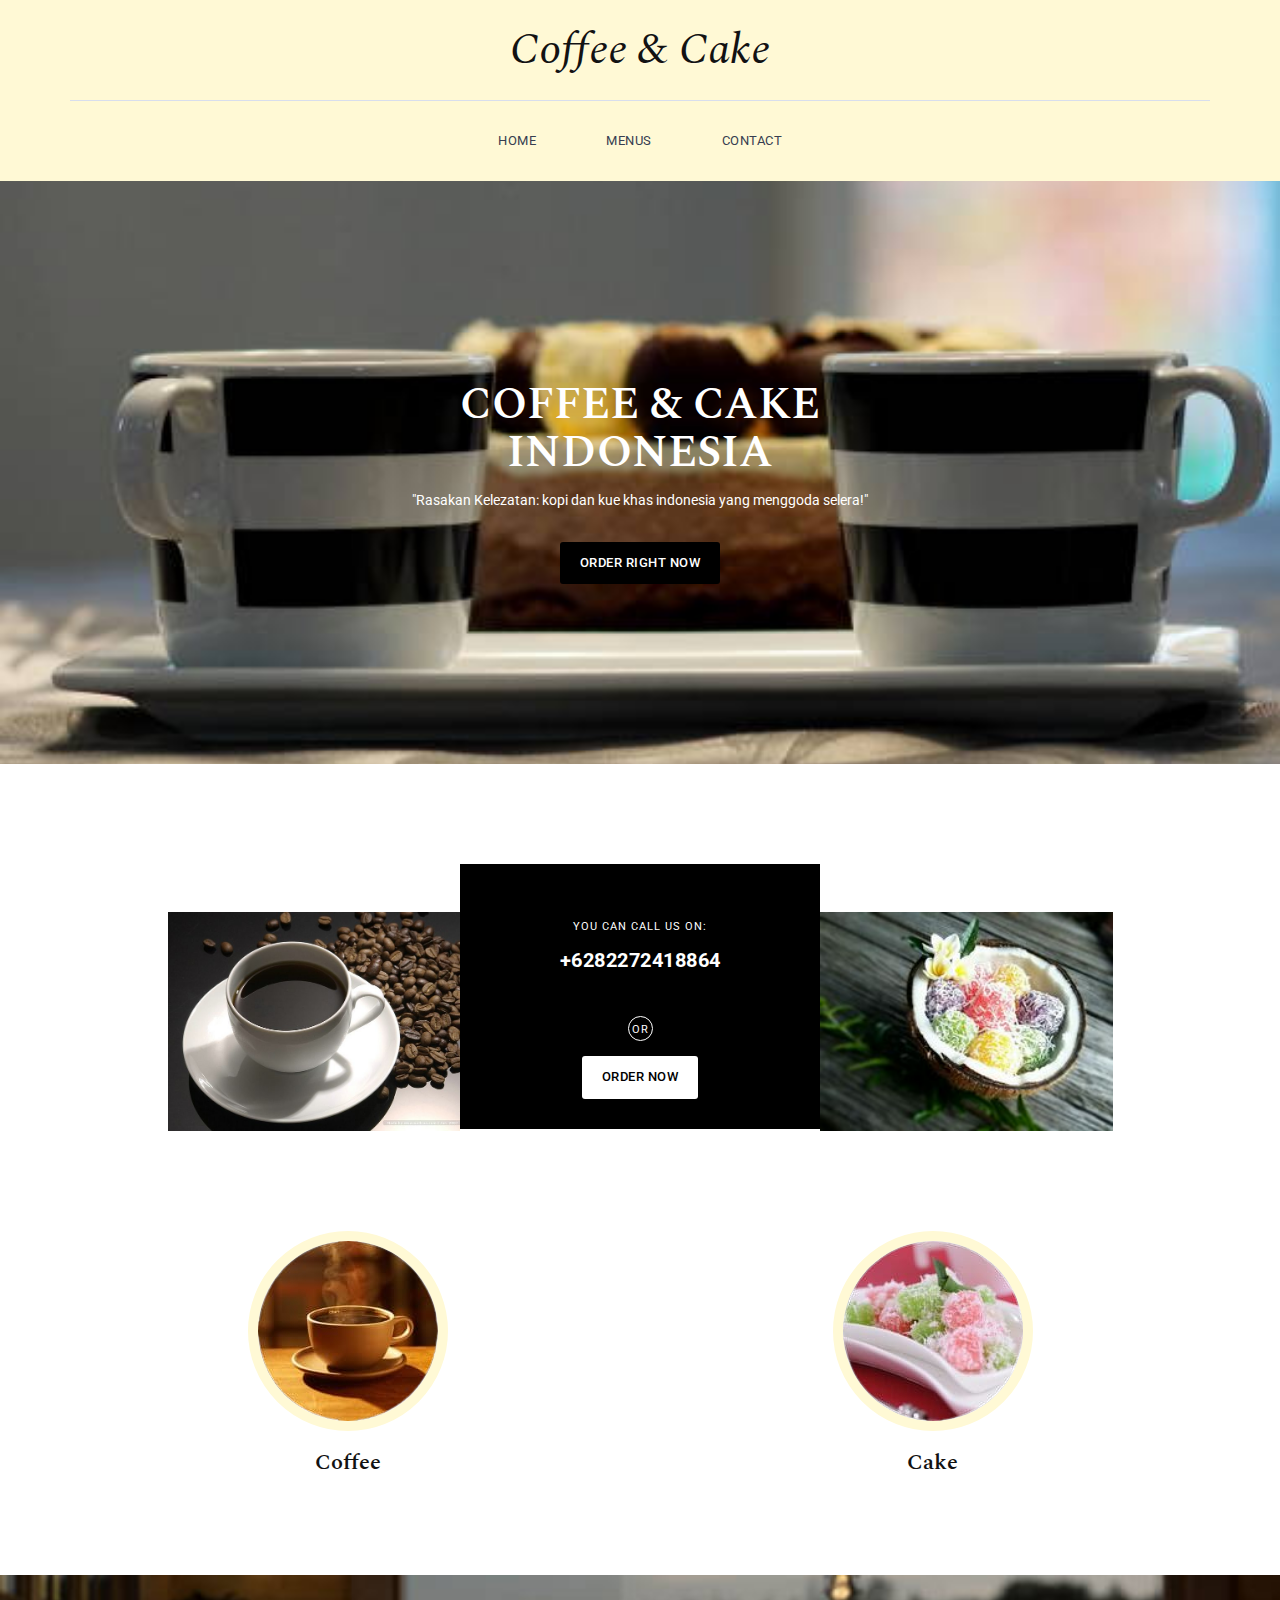
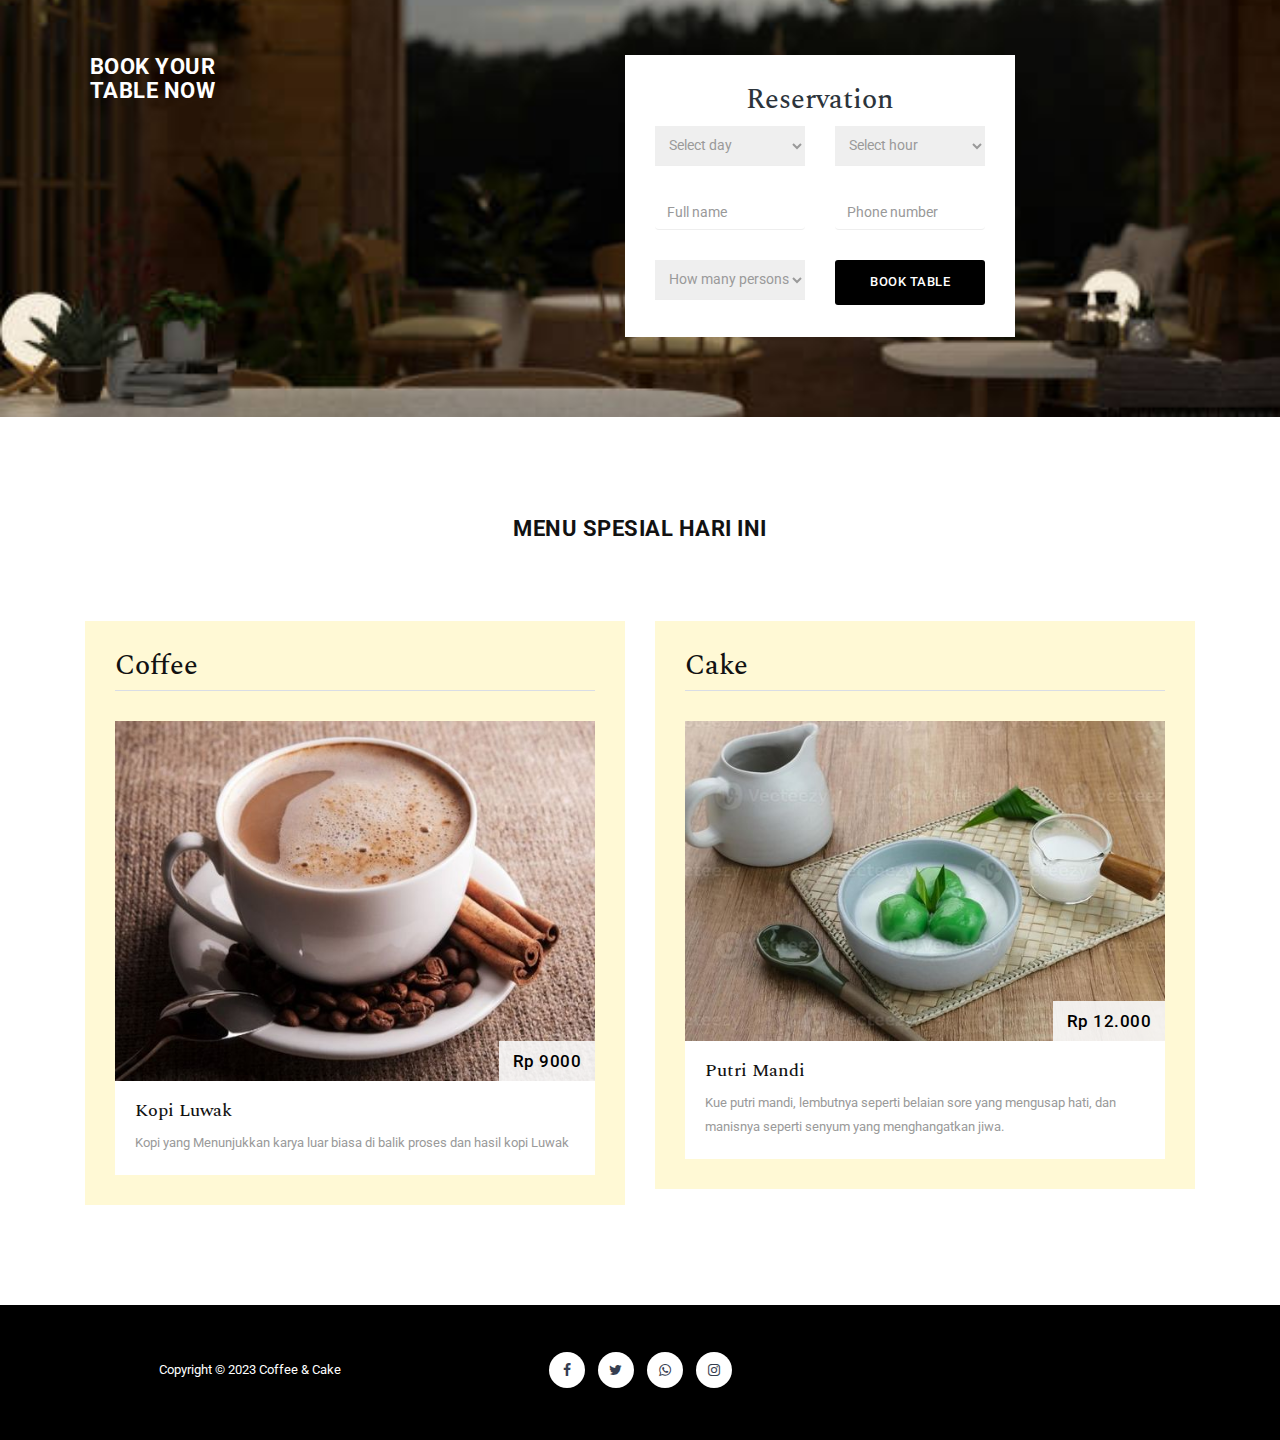
==== index.html @ e6c9c215 "Add files via upload" ====
<!DOCTYPE html>
<html>
  <head>
    <meta charset="utf-8" />
    <meta http-equiv="X-UA-Compatible" content="IE=edge,chrome=1" />

    <title>Coffe & Cake</title>
    <meta name="description" content="" />
    <meta name="viewport" content="width=device-width, initial-scale=1" />
    <link rel="apple-touch-icon" href="apple-touch-icon.png" />

    <link rel="stylesheet" href="css/bootstrap.min.css" />
    <link rel="stylesheet" href="css/bootstrap-theme.min.css" />
    <link rel="stylesheet" href="css/fontAwesome.css" />
    <link rel="stylesheet" href="css/hero-slider.css" />
    <link rel="stylesheet" href="css/owl-carousel.css" />
    <link rel="stylesheet" href="css/templatemo-style.css" />

    <link
      href="https://fonts.googleapis.com/css?family=Spectral:200,200i,300,300i,400,400i,500,500i,600,600i,700,700i,800,800i"
      rel="stylesheet"
    />
    <link
      href="https://fonts.googleapis.com/css?family=Roboto:100,300,400,500,700,900"
      rel="stylesheet"
    />

    <script src="js/vendor/modernizr-2.8.3-respond-1.4.2.min.js"></script>
  </head>

  <body>
    <div class="header">
      <div class="container">
        <a href="#" class="navbar-brand scroll-top">Coffee & Cake</a>
        <nav class="navbar navbar-inverse" role="navigation">
          <div class="navbar-header">
            <button
              type="button"
              id="nav-toggle"
              class="navbar-toggle"
              data-toggle="collapse"
              data-target="#main-nav"
            >
              <span class="sr-only">Toggle navigation</span>
              <span class="icon-bar"></span>
              <span class="icon-bar"></span>
              <span class="icon-bar"></span>
            </button>
          </div>
          <!--/.navbar-header-->
          <div id="main-nav" class="collapse navbar-collapse">
            <ul class="nav navbar-nav">
              <li><a href="index.html">Home</a></li>
              <li><a href="menu.html">Menus</a></li>
              <li><a href="contact.html">Contact</a></li>
            </ul>
          </div>
          <!--/.navbar-collapse-->
        </nav>
        <!--/.navbar-->
      </div>
      <!--/.container-->
    </div>
    <!--/.header-->

    <section class="banner">
      <div class="container">
        <div class="row">
          <div class="col-md-6 col-md-offset-3">
          
            <h2>Coffee & Cake Indonesia</h2>
            <p>
              "Rasakan Kelezatan: kopi dan kue khas indonesia yang menggoda
              selera!"
            </p>
            <div class="primary-button">
              <a href="#" class="scroll-link" data-id="book-table"
                >Order Right Now</a
              >
            </div>
          </div>
        </div>
      </div>
    </section>

    <section class="cook-delecious">
      <div class="container">
        <div class="row">
          <div class="col-md-3 col-md-offset-1">
            <div class="first-image">
              <img src="img/cook_01.jpg" alt="" />
            </div>
          </div>
          <div class="col-md-4">
            <div class="cook-content">
              <div class="contact-content">
                <span>You can call us on:</span>
                <h6>+6282272418864</h6>
              </div>
              <span>or</span>
              <div class="primary-white-button">
                <a href="#" class="scroll-link" data-id="book-table"
                  >Order Now</a
                >
              </div>
            </div>
          </div>
          <div class="col-md-3">
            <div class="second-image">
              <img src="img/cook_02.jpg" alt="" />
            </div>
          </div>
        </div>
      </div>
    </section>

    <section class="services">
      <div class="container">
        <div class="row">
          <div class="col-sm-6 col-xs-12">
            <div class="service-item">
              <a href="menu.html">
                <img src="img/cook_lunch.png" alt="Lunch" />
                <h4>Coffee</h4>
              </a>
            </div>
          </div>

          <div class="col-sm-6 col-xs-12">
            <div class="service-item">
              <a href="menu.html">
                <img src="img/cook_dinner.png" alt="Dinner" />
                <h4>Cake</h4>
              </a>
            </div>
          </div>
        </div>
      </div>
    </section>

    <section id="book-table">
      <div class="container">
        <div class="row">
          <div class="col-md-2 col-md-12">
            <div class="heading">
              <h2>Book Your Table Now</h2>
            </div>
          </div>
          <div class="col-md-2 col-md-offset-2 col-sm-12">
            <div class="left-image">
              <img src="img/book_left_image.jpg" alt="" />
            </div>
          </div>
          <div class="col-md-4 col-sm-12">
            <div class="right-info">
              <h4>Reservation</h4>
              <form id="form-submit" action="" method="get">
                <div class="row">
                  <div class="col-md-6">
                    <fieldset>
                      <select required name="day" onchange="this.form.()">
                        <option value="">Select day</option>
                        <option value="Monday">Monday</option>
                        <option value="Tuesday">Tuesday</option>
                        <option value="Wednesday">Wednesday</option>
                        <option value="Thursday">Thursday</option>
                        <option value="Friday">Friday</option>
                        <option value="Saturday">Saturday</option>
                        <option value="Sunday">Sunday</option>
                      </select>
                    </fieldset>
                  </div>
                  <div class="col-md-6">
                    <fieldset>
                      <select required name="hour" onchange="this.form.()">
                        <option value="">Select hour</option>
                        <option value="10-00">10:00</option>
                        <option value="12-00">12:00</option>
                        <option value="14-00">14:00</option>
                        <option value="16-00">16:00</option>
                        <option value="18-00">18:00</option>
                        <option value="20-00">20:00</option>
                        <option value="22-00">22:00</option>
                      </select>
                    </fieldset>
                  </div>
                  <div class="col-md-6">
                    <fieldset>
                      <input
                        name="name"
                        type="name"
                        class="form-control"
                        id="name"
                        placeholder="Full name"
                        required
                      />
                    </fieldset>
                  </div>
                  <div class="col-md-6">
                    <fieldset>
                      <input
                        name="phone"
                        type="phone"
                        class="form-control"
                        id="phone"
                        placeholder="Phone number"
                        required
                      />
                    </fieldset>
                  </div>
                  <div class="col-md-6">
                    <fieldset>
                      <select
                        required
                        class="person"
                        name="persons"
                        onchange="this.form.()"
                      >
                        <option value="">How many persons?</option>
                        <option value="1-Person">1 Persons</option>
                        <option value="2-Persons">2 Persons</option>
                        <option value="3-Persons">3 Persons</option>
                        <option value="4-Persons">4 Persons</option>
                        <option value="5-Persons">5 Persons</option>
                        <option value="6-Persons">6 Persons</option>
                        <option value="1-Person">7 Persons</option>
                        <option value="2-Persons">8 Persons</option>
                      </select>
                    </fieldset>
                  </div>
                  <div class="col-md-6">
                    <fieldset>
                      <button type="submit" id="form-submit" class="btn">
                        Book Table
                      </button>
                    </fieldset>
                  </div>
                </div>
              </form>
            </div>
          </div>
        </div>
      </div>
    </section>

    <section class="featured-food">
      <div class="container">
        <div class="row">
          <div class="heading">
            <h2>Menu Spesial Hari Ini</h2>
          </div>
        </div>
          <div class="col-md-6">
            <div class="food-item">
              <h2>Coffee</h2>
              <img src="img/kopi_luwak.jpg" alt="" />
              <div class="price">Rp 9000</div>
              <div class="text-content">
                <h4>Kopi Luwak</h4>
                <p>
                  Kopi yang Menunjukkan karya luar biasa di balik proses dan hasil kopi Luwak
                </p>
              </div>
            </div>
          </div>
          <div class="col-md-6">
            <div class="food-item">
              <h2>Cake</h2>
              <img src="img/putri_mandi.jpg" alt="" />
              <div class="price">Rp 12.000</div>
              <div class="text-content">
                <h4>Putri Mandi</h4>
                <p>
                  Kue putri mandi, lembutnya seperti belaian sore yang mengusap hati, dan manisnya seperti senyum yang menghangatkan jiwa.
                </p>
              </div>
            </div>
          </div>
        </div>
      </div>
    </section>

    <footer style="background-color: black;">
      <div class="container">
        <div class="row">
          <div class="col-md-4">
            <p>Copyright &copy; 2023 Coffee & Cake</p>
          </div>
          <div class="col-md-4">
            <ul class="social-icons">
              <li>
                <a href="#"><i class="fa fa-facebook"></i></a>
              </li>
              <li>
                <a href="#"><i class="fa fa-twitter"></i></a>
              </li>
              <li>
                <a href="#"><i class="fa fa-whatsapp"></i></a>
              </li>
              <li>
                <a href="#"><i class="fa fa-instagram"></i></a>
              </li>
            </ul>
          </div>
        </div>
      </div>
    </footer>
    

    <script src="//ajax.googleapis.com/ajax/libs/jquery/1.11.2/jquery.min.js"></script>
    <script>
      window.jQuery ||
        document.write(
          '<script src="js/vendor/jquery-1.11.2.min.js"><\/script>'
        );
    </script>

    <script src="js/vendor/bootstrap.min.js"></script>

    <script src="js/plugins.js"></script>
    <script src="js/main.js"></script>

    <script
      src="http://ajax.googleapis.com/ajax/libs/jquery/1.10.2/jquery.min.js"
      type="text/javascript"
    ></script>
    <script type="text/javascript">
      $(document).ready(function () {
        // navigation click actions
        $(".scroll-link").on("click", function (event) {
          event.preventDefault();
          var sectionID = $(this).attr("data-id");
          scrollToID("#" + sectionID, 750);
        });
        // scroll to top action
        $(".scroll-top").on("click", function (event) {
          event.preventDefault();
          $("html, body").animate({ scrollTop: 0 }, "slow");
        });
        // mobile nav toggle
        $("#nav-toggle").on("click", function (event) {
          event.preventDefault();
          $("#main-nav").toggleClass("open");
        });
      });
      // scroll function
      function scrollToID(id, speed) {
        var offSet = 0;
        var targetOffset = $(id).offset().top - offSet;
        var mainNav = $("#main-nav");
        $("html,body").animate({ scrollTop: targetOffset }, speed);
        if (mainNav.hasClass("open")) {
          mainNav.css("height", "1px").removeClass("in").addClass("collapse");
          mainNav.removeClass("open");
        }
      }
      if (typeof console === "undefined") {
        console = {
          log: function () {},
        };
      }
    </script>
  </body>
</html>
---- css/hero-slider.css ----
/* -------------------------------- 

Primary style

-------------------------------- */
*,
*::after,
*::before {
  -webkit-box-sizing: border-box;
  -moz-box-sizing: border-box;
  box-sizing: border-box;
}

html {
  font-size: 62.5%;
}

body {
  font-family: "Open Sans", sans-serif;
  color: #2c343b;
  background-color: #f2f2f2;
}

a {
  color: #d44457;
  text-decoration: none;
}

img {
  max-width: 100%;
}

/* -------------------------------- 

Main Components 

-------------------------------- */
.cd-header {
  position: absolute;
  z-index: 2;
  top: 0;
  left: 0;
  width: 100%;
  height: 50px;
  background-color: #212c26;
  -webkit-font-smoothing: antialiased;
  -moz-osx-font-smoothing: grayscale;
}
@media only screen and (min-width: 768px) {
  .cd-header {
    height: 70px;
    background-color: transparent;
  }
}

#cd-logo {
  float: left;
  margin: 13px 0 0 5%;
}
#cd-logo img {
  display: block;
}
@media only screen and (min-width: 768px) {
  #cd-logo {
    margin: 23px 0 0 5%;
  }
}

.cd-primary-nav {
  /* mobile first - navigation hidden by default, triggered by tap/click on navigation icon */
  float: right;
  margin-right: 5%;
  width: 44px;
  height: 100%;
}
.cd-primary-nav ul {
  position: absolute;
  top: 0;
  left: 0;
  width: 100%;
  -webkit-transform: translateY(-100%);
  -moz-transform: translateY(-100%);
  -ms-transform: translateY(-100%);
  -o-transform: translateY(-100%);
  transform: translateY(-100%);
}
.cd-primary-nav ul.is-visible {
  box-shadow: 0 3px 8px rgba(0, 0, 0, 0.2);
  -webkit-transform: translateY(50px);
  -moz-transform: translateY(50px);
  -ms-transform: translateY(50px);
  -o-transform: translateY(50px);
  transform: translateY(50px);
}
.cd-primary-nav a {
  display: block;
  height: 50px;
  line-height: 50px;
  padding-left: 5%;
  background: #21272c;
  border-top: 1px solid #333c44;
  color: #ffffff;
}
@media only screen and (min-width: 768px) {
  .cd-primary-nav {
    /* reset navigation values */
    width: auto;
    height: auto;
    background: none;
  }
  .cd-primary-nav ul {
    position: static;
    width: auto;
    -webkit-transform: translateY(0);
    -moz-transform: translateY(0);
    -ms-transform: translateY(0);
    -o-transform: translateY(0);
    transform: translateY(0);
    line-height: 70px;
  }
  .cd-primary-nav ul.is-visible {
    -webkit-transform: translateY(0);
    -moz-transform: translateY(0);
    -ms-transform: translateY(0);
    -o-transform: translateY(0);
    transform: translateY(0);
  }
  .cd-primary-nav li {
    display: inline-block;
    margin-left: 1em;
  }
  .cd-primary-nav a {
    display: inline-block;
    height: auto;
    font-weight: 600;
    line-height: normal;
    background: transparent;
    padding: 0.6em 1em;
    border-top: none;
  }
}

/* -------------------------------- 

Slider

-------------------------------- */
.cd-hero {
  position: relative;
  -webkit-font-smoothing: antialiased;
  -moz-osx-font-smoothing: grayscale;
}

.cd-hero-slider {
  position: relative;
  height: 360px;
  overflow: hidden;
}
.cd-hero-slider li {
  position: absolute;
  top: 0;
  left: 0;
  width: 100%;
  height: 100%;
  -webkit-transform: translateX(100%);
  -moz-transform: translateX(100%);
  -ms-transform: translateX(100%);
  -o-transform: translateX(100%);
  transform: translateX(100%);
}
.cd-hero-slider li.selected {
  /* this is the visible slide */
  position: relative;
  -webkit-transform: translateX(0);
  -moz-transform: translateX(0);
  -ms-transform: translateX(0);
  -o-transform: translateX(0);
  transform: translateX(0);
}
.cd-hero-slider li.move-left {
  /* slide hidden on the left */
  -webkit-transform: translateX(-100%);
  -moz-transform: translateX(-100%);
  -ms-transform: translateX(-100%);
  -o-transform: translateX(-100%);
  transform: translateX(-100%);
}
.cd-hero-slider li.is-moving,
.cd-hero-slider li.selected {
  /* the is-moving class is assigned to the slide which is moving outside the viewport */
  -webkit-transition: -webkit-transform 0.5s;
  -moz-transition: -moz-transform 0.5s;
  transition: transform 0.5s;
}
@media only screen and (min-width: 768px) {
  .cd-hero-slider {
    height: 500px;
  }
}
@media only screen and (min-width: 1170px) {
  .cd-hero-slider {
    height: 680px;
  }
}

/* -------------------------------- 

Single slide style

-------------------------------- */
.cd-hero-slider li {
  background-position: center center;
  background-size: cover;
  background-repeat: no-repeat;
}
.cd-hero-slider li:first-of-type {
  background-image: url(../img/slide_01.jpg);
}
.cd-hero-slider li:nth-of-type(2) {
  background-image: url(../img/slide_02.jpg);
}
.cd-hero-slider li:nth-of-type(3) {
  background-image: url(../img/slide_03.jpg);
}
.cd-hero-slider .cd-full-width,
.cd-hero-slider .cd-half-width {
  position: absolute;
  width: 100%;
  height: 100%;
  z-index: 1;
  left: 0;
  top: 0;
  /* this padding is used to align the text */
  padding-top: 150px;
  text-align: center;
  /* Force Hardware Acceleration in WebKit */
  -webkit-backface-visibility: hidden;
  backface-visibility: hidden;
  -webkit-transform: translateZ(0);
  -moz-transform: translateZ(0);
  -ms-transform: translateZ(0);
  -o-transform: translateZ(0);
  transform: translateZ(0);
}
.cd-hero-slider .cd-img-container {
  /* hide image on mobile device */
  display: none;
}
.cd-hero-slider .cd-img-container img {
  position: absolute;
  left: 50%;
  top: 50%;
  bottom: auto;
  right: auto;
  -webkit-transform: translateX(-50%) translateY(-50%);
  -moz-transform: translateX(-50%) translateY(-50%);
  -ms-transform: translateX(-50%) translateY(-50%);
  -o-transform: translateX(-50%) translateY(-50%);
  transform: translateX(-50%) translateY(-50%);
}
.cd-hero-slider .cd-bg-video-wrapper {
  /* hide video on mobile device */
  display: none;
  position: absolute;
  top: 0;
  left: 0;
  width: 100%;
  height: 100%;
  overflow: hidden;
}
.cd-hero-slider .cd-bg-video-wrapper video {
  /* you won't see this element in the html, but it will be injected using js */
  display: block;
  min-height: 100%;
  min-width: 100%;
  max-width: none;
  height: auto;
  width: auto;
  position: absolute;
  left: 50%;
  top: 50%;
  bottom: auto;
  right: auto;
  -webkit-transform: translateX(-50%) translateY(-50%);
  -moz-transform: translateX(-50%) translateY(-50%);
  -ms-transform: translateX(-50%) translateY(-50%);
  -o-transform: translateX(-50%) translateY(-50%);
  transform: translateX(-50%) translateY(-50%);
}
.cd-hero-slider h2,
.cd-hero-slider p {
  text-shadow: 0 1px 3px rgba(0, 0, 0, 0.1);
  line-height: 1.2;
  margin: 0 auto 14px;
  color: #ffffff;
  width: 90%;
  max-width: 400px;
}
.cd-hero-slider h2 {
  font-size: 2.4rem;
}
.cd-hero-slider p {
  font-size: 1.4rem;
  line-height: 1.4;
}
.cd-hero-slider .cd-btn {
  display: inline-block;
  padding: 1.2em 1.4em;
  margin-top: 0.8em;
  background-color: rgba(212, 68, 87, 0.9);
  font-size: 1.3rem;
  font-weight: 700;
  letter-spacing: 1px;
  color: #ffffff;
  text-transform: uppercase;
  box-shadow: 0 3px 6px rgba(0, 0, 0, 0.1);
  -webkit-transition: background-color 0.2s;
  -moz-transition: background-color 0.2s;
  transition: background-color 0.2s;
}
.cd-hero-slider .cd-btn.secondary {
  background-color: rgba(22, 26, 30, 0.8);
}
.cd-hero-slider .cd-btn:nth-of-type(2) {
  margin-left: 1em;
}
.no-touch .cd-hero-slider .cd-btn:hover {
  background-color: #d44457;
}
.no-touch .cd-hero-slider .cd-btn.secondary:hover {
  background-color: #161a1e;
}
@media only screen and (min-width: 768px) {
  .cd-hero-slider .cd-full-width,
  .cd-hero-slider .cd-half-width {
    padding-top: 200px;
  }
  .cd-hero-slider .cd-bg-video-wrapper {
    display: block;
  }
  .cd-hero-slider .cd-half-width {
    width: 45%;
  }
  .cd-hero-slider .cd-half-width:first-of-type {
    left: 5%;
  }
  .cd-hero-slider .cd-half-width:nth-of-type(2) {
    right: 5%;
    left: auto;
  }
  .cd-hero-slider .cd-img-container {
    display: block;
  }
  .cd-hero-slider h2,
  .cd-hero-slider p {
    max-width: 520px;
  }
  .cd-hero-slider h2 {
    font-size: 2.4em;
    font-weight: 300;
  }
  .cd-hero-slider .cd-btn {
    font-size: 1.4rem;
  }
}
@media only screen and (min-width: 1170px) {
  .cd-hero-slider .cd-full-width,
  .cd-hero-slider .cd-half-width {
    padding-top: 250px;
  }
  .cd-hero-slider h2,
  .cd-hero-slider p {
    margin-bottom: 20px;
  }
  .cd-hero-slider h2 {
    font-size: 3.2em;
  }
  .cd-hero-slider p {
    font-size: 1.6rem;
  }
}

/* -------------------------------- 

Single slide animation

-------------------------------- */
@media only screen and (min-width: 768px) {
  .cd-hero-slider .cd-half-width {
    opacity: 0;
    -webkit-transform: translateX(40px);
    -moz-transform: translateX(40px);
    -ms-transform: translateX(40px);
    -o-transform: translateX(40px);
    transform: translateX(40px);
  }
  .cd-hero-slider .move-left .cd-half-width {
    -webkit-transform: translateX(-40px);
    -moz-transform: translateX(-40px);
    -ms-transform: translateX(-40px);
    -o-transform: translateX(-40px);
    transform: translateX(-40px);
  }
  .cd-hero-slider .selected .cd-half-width {
    /* this is the visible slide */
    opacity: 1;
    -webkit-transform: translateX(0);
    -moz-transform: translateX(0);
    -ms-transform: translateX(0);
    -o-transform: translateX(0);
    transform: translateX(0);
  }
  .cd-hero-slider .is-moving .cd-half-width {
    /* this is the slide moving outside the viewport 
    wait for the end of the transition on the <li> parent before set opacity to 0 and translate to 40px/-40px */
    -webkit-transition: opacity 0s 0.5s, -webkit-transform 0s 0.5s;
    -moz-transition: opacity 0s 0.5s, -moz-transform 0s 0.5s;
    transition: opacity 0s 0.5s, transform 0s 0.5s;
  }
  .cd-hero-slider li.selected.from-left .cd-half-width:nth-of-type(2),
  .cd-hero-slider li.selected.from-right .cd-half-width:first-of-type {
    /* this is the selected slide - different animation if it's entering from left or right */
    -webkit-transition: opacity 0.4s 0.2s, -webkit-transform 0.5s 0.2s;
    -moz-transition: opacity 0.4s 0.2s, -moz-transform 0.5s 0.2s;
    transition: opacity 0.4s 0.2s, transform 0.5s 0.2s;
  }
  .cd-hero-slider li.selected.from-left .cd-half-width:first-of-type,
  .cd-hero-slider li.selected.from-right .cd-half-width:nth-of-type(2) {
    /* this is the selected slide - different animation if it's entering from left or right */
    -webkit-transition: opacity 0.4s 0.4s, -webkit-transform 0.5s 0.4s;
    -moz-transition: opacity 0.4s 0.4s, -moz-transform 0.5s 0.4s;
    transition: opacity 0.4s 0.4s, transform 0.5s 0.4s;
  }
  .cd-hero-slider .cd-full-width h2,
  .cd-hero-slider .cd-full-width p,
  .cd-hero-slider .cd-full-width .cd-btn {
    opacity: 0;
    -webkit-transform: translateX(100px);
    -moz-transform: translateX(100px);
    -ms-transform: translateX(100px);
    -o-transform: translateX(100px);
    transform: translateX(100px);
  }
  .cd-hero-slider .move-left .cd-full-width h2,
  .cd-hero-slider .move-left .cd-full-width p,
  .cd-hero-slider .move-left .cd-full-width .cd-btn {
    opacity: 0;
    -webkit-transform: translateX(-100px);
    -moz-transform: translateX(-100px);
    -ms-transform: translateX(-100px);
    -o-transform: translateX(-100px);
    transform: translateX(-100px);
  }
  .cd-hero-slider .selected .cd-full-width h2,
  .cd-hero-slider .selected .cd-full-width p,
  .cd-hero-slider .selected .cd-full-width .cd-btn {
    /* this is the visible slide */
    opacity: 1;
    -webkit-transform: translateX(0);
    -moz-transform: translateX(0);
    -ms-transform: translateX(0);
    -o-transform: translateX(0);
    transform: translateX(0);
  }
  .cd-hero-slider li.is-moving .cd-full-width h2,
  .cd-hero-slider li.is-moving .cd-full-width p,
  .cd-hero-slider li.is-moving .cd-full-width .cd-btn {
    /* this is the slide moving outside the viewport 
    wait for the end of the transition on the li parent before set opacity to 0 and translate to 100px/-100px */
    -webkit-transition: opacity 0s 0.5s, -webkit-transform 0s 0.5s;
    -moz-transition: opacity 0s 0.5s, -moz-transform 0s 0.5s;
    transition: opacity 0s 0.5s, transform 0s 0.5s;
  }
  .cd-hero-slider li.selected h2 {
    -webkit-transition: opacity 0.4s 0.2s, -webkit-transform 0.5s 0.2s;
    -moz-transition: opacity 0.4s 0.2s, -moz-transform 0.5s 0.2s;
    transition: opacity 0.4s 0.2s, transform 0.5s 0.2s;
  }
  .cd-hero-slider li.selected p {
    -webkit-transition: opacity 0.4s 0.3s, -webkit-transform 0.5s 0.3s;
    -moz-transition: opacity 0.4s 0.3s, -moz-transform 0.5s 0.3s;
    transition: opacity 0.4s 0.3s, transform 0.5s 0.3s;
  }
  .cd-hero-slider li.selected .cd-btn {
    -webkit-transition: opacity 0.4s 0.4s, -webkit-transform 0.5s 0.4s,
      background-color 0.2s 0s;
    -moz-transition: opacity 0.4s 0.4s, -moz-transform 0.5s 0.4s,
      background-color 0.2s 0s;
    transition: opacity 0.4s 0.4s, transform 0.5s 0.4s, background-color 0.2s 0s;
  }
}
/* -------------------------------- 

Slider navigation

-------------------------------- */
.cd-slider-nav {
  display: none;
  position: absolute;
  width: 100%;
  bottom: 0;
  z-index: 2;
  text-align: center;
  height: 55px;
  background-color: rgba(0, 1, 1, 0.5);
}
.cd-slider-nav nav,
.cd-slider-nav ul,
.cd-slider-nav li,
.cd-slider-nav a {
  height: 100%;
}
.cd-slider-nav nav {
  display: inline-block;
  position: relative;
}
.cd-slider-nav .cd-marker {
  position: absolute;
  bottom: 0;
  left: 0;
  width: 60px;
  height: 100%;
  color: #d44457;
  background-color: #ffffff;
  box-shadow: inset 0 2px 0 currentColor;
  -webkit-transition: -webkit-transform 0.2s, box-shadow 0.2s;
  -moz-transition: -moz-transform 0.2s, box-shadow 0.2s;
  transition: transform 0.2s, box-shadow 0.2s;
}
.cd-slider-nav .cd-marker.item-2 {
  -webkit-transform: translateX(100%);
  -moz-transform: translateX(100%);
  -ms-transform: translateX(100%);
  -o-transform: translateX(100%);
  transform: translateX(100%);
}
.cd-slider-nav .cd-marker.item-3 {
  -webkit-transform: translateX(200%);
  -moz-transform: translateX(200%);
  -ms-transform: translateX(200%);
  -o-transform: translateX(200%);
  transform: translateX(200%);
}
.cd-slider-nav .cd-marker.item-4 {
  -webkit-transform: translateX(300%);
  -moz-transform: translateX(300%);
  -ms-transform: translateX(300%);
  -o-transform: translateX(300%);
  transform: translateX(300%);
}
.cd-slider-nav .cd-marker.item-5 {
  -webkit-transform: translateX(400%);
  -moz-transform: translateX(400%);
  -ms-transform: translateX(400%);
  -o-transform: translateX(400%);
  transform: translateX(400%);
}
.cd-slider-nav ul::after {
  clear: both;
  content: "";
  display: table;
}
.cd-slider-nav li {
  display: inline-block;
  width: 60px;
  float: left;
}
.cd-slider-nav li.selected a {
  color: #2c343b;
}
.no-touch .cd-slider-nav li.selected a:hover {
  background-color: transparent;
}
.cd-slider-nav a {
  display: block;
  position: relative;
  padding-top: 35px;
  font-size: 1rem;
  font-weight: 700;
  color: #a8b4be;
  -webkit-transition: background-color 0.2s;
  -moz-transition: background-color 0.2s;
  transition: background-color 0.2s;
}
.cd-slider-nav a::before {
  content: "";
  position: absolute;
  width: 24px;
  height: 24px;
  top: 8px;
  left: 50%;
  right: auto;
  -webkit-transform: translateX(-50%);
  -moz-transform: translateX(-50%);
  -ms-transform: translateX(-50%);
  -o-transform: translateX(-50%);
  transform: translateX(-50%);
}
.no-touch .cd-slider-nav a:hover {
  background-color: rgba(0, 1, 1, 0.5);
}
.cd-slider-nav li:first-of-type a::before {
  background-position: 0 0;
}
.cd-slider-nav li.selected:first-of-type a::before {
  background-position: 0 -24px;
}
.cd-slider-nav li:nth-of-type(2) a::before {
  background-position: -24px 0;
}
.cd-slider-nav li.selected:nth-of-type(2) a::before {
  background-position: -24px -24px;
}
.cd-slider-nav li:nth-of-type(3) a::before {
  background-position: -48px 0;
}
.cd-slider-nav li.selected:nth-of-type(3) a::before {
  background-position: -48px -24px;
}
.cd-slider-nav li:nth-of-type(4) a::before {
  background-position: -72px 0;
}
.cd-slider-nav li.selected:nth-of-type(4) a::before {
  background-position: -72px -24px;
}
.cd-slider-nav li:nth-of-type(5) a::before {
  background-position: -96px 0;
}
.cd-slider-nav li.selected:nth-of-type(5) a::before {
  background-position: -96px -24px;
}
@media only screen and (min-width: 768px) {
  .cd-slider-nav {
    height: 80px;
  }
  .cd-slider-nav .cd-marker,
  .cd-slider-nav li {
    width: 95px;
  }
  .cd-slider-nav a {
    padding-top: 48px;
    font-size: 1.1rem;
    text-transform: uppercase;
  }
  .cd-slider-nav a::before {
    top: 18px;
  }
}

/* -------------------------------- 

Main content

-------------------------------- */
.cd-main-content {
  width: 90%;
  max-width: 768px;
  margin: 0 auto;
  padding: 2em 0;
}
.cd-main-content p {
  font-size: 1.4rem;
  line-height: 1.8;
  color: #999999;
  margin: 2em 0;
}
@media only screen and (min-width: 1170px) {
  .cd-main-content {
    padding: 3em 0;
  }
  .cd-main-content p {
    font-size: 1.6rem;
  }
}

/* -------------------------------- 

Javascript disabled

-------------------------------- */
.no-js .cd-hero-slider li {
  display: none;
}
.no-js .cd-hero-slider li.selected {
  display: block;
}

.no-js .cd-slider-nav {
  display: none;
}
---- css/owl-carousel.css ----
/* 
 *  Core Owl Carousel CSS File
 *  v1.3.3
 */

/* clearfix */
.owl-carousel .owl-wrapper:after {
  content: ".";
  display: block;
  clear: both;
  visibility: hidden;
  line-height: 0;
  height: 0;
}
/* display none until init */
.owl-carousel{
  display: none;
  position: relative;
  width: 100%;
  -ms-touch-action: pan-y;
}
.owl-carousel .owl-wrapper{
  display: none;
  position: relative;
  -webkit-transform: translate3d(0px, 0px, 0px);
}
.owl-carousel .owl-wrapper-outer{
  overflow: hidden;
  position: relative;
  width: 100%;
}
.owl-carousel .owl-wrapper-outer.autoHeight{
  -webkit-transition: height 500ms ease-in-out;
  -moz-transition: height 500ms ease-in-out;
  -ms-transition: height 500ms ease-in-out;
  -o-transition: height 500ms ease-in-out;
  transition: height 500ms ease-in-out;
}
  
.owl-carousel .owl-item{
  float: left;
}

.owl-controls {
  @media (max-width: @screen-sm-max) {
    top: -120px;
  }
  top: -200px;
  width: 100%;
  text-align: center;
  display: inline-block;
}

.owl-controls a {
  color: #336699;
}

.owl-controls a:hover {
  color: #336699;
}

.owl-controls .bg-prev {
  position: absolute;
  z-index: 1;
  width: 50px;
  height: 50px;
  z-index:10; 
  background:#fff; 
  border: 1px solid #336699;
  -webkit-transform: rotate(45deg);
  -moz-transform: rotate(45deg);
  -ms-transform: rotate(45deg);
  -o-transform: rotate(45deg);
  transform: rotate(45deg);
}

.owl-controls .bg-prev:before{
  content:""; 
  display:block; 
  position:absolute; 
  z-index:-1; 
  top:3px; 
  left:3px; 
  right:3px; 
  bottom:3px; 
  border:2px solid #336699
}

.owl-controls .prev {
  left: 15px;
  z-index: 11;
  position: absolute; 
  width: 50px;
  height: 50px;
  line-height: 32px;
}

.owl-controls .prev.active {
  background-image: none;
  outline: 0;
  -webkit-box-shadow: none;
          box-shadow: none;
}

.owl-controls .prev:active {
  background-image: none;
  outline: 0;
  -webkit-box-shadow: none;
          box-shadow: none;
}

.owl-controls .bg-next {
  position: absolute;
  float: right;
  z-index: 1;
  width: 50px;
  height: 50px;
  position:relative; 
  z-index:10; 
  background:#fff; 
  border: 1px solid #336699;
  -webkit-transform: rotate(45deg);
  -moz-transform: rotate(45deg);
  -ms-transform: rotate(45deg);
  -o-transform: rotate(45deg);
  transform: rotate(45deg);
}

.owl-controls .bg-next:before{
  content:""; 
  display:block; 
  position:absolute; 
  z-index:-1; 
  top:3px; 
  left:3px; 
  right:3px; 
  bottom:3px; 
  border:2px solid #336699
}

.owl-controls .next {
  right: 15px;
  z-index: 11;
  position: absolute; 
  width: 50px;
  height: 50px;
  line-height: 32px;
}

.owl-controls .next.active {
  background-image: none;
  outline: 0;
  -webkit-box-shadow: none;
          box-shadow: none;
}

.owl-controls .next:active {
  background-image: none;
  outline: 0;
  -webkit-box-shadow: none;
          box-shadow: none;
}


.owl-theme .owl-controls .owl-page{
  cursor: pointer;
  display: inline-block;
  zoom: 1;
  *display: inline;/*IE7 life-saver */
}
.owl-theme .owl-controls .owl-page a{
  display: block;
  width: 12px;
  height: 12px;
  margin: 0px 5px;
  filter: Alpha(Opacity=50);/*IE7 fix*/
  opacity: 0.5;
  -webkit-border-radius: 20px;
  -moz-border-radius: 20px;
  border-radius: 20px;
  background: transparent;
  border: 2px solid #888;
}

.owl-theme .owl-controls .owl-page.active span,
.owl-theme .owl-controls.clickable .owl-page:hover span{
  filter: Alpha(Opacity=100);/*IE7 fix*/
  opacity: 1;
  display: inline-block;
}
.owl-controls {
  -webkit-user-select: none;
  -khtml-user-select: none;
  -moz-user-select: none;
  -ms-user-select: none;
  user-select: none;
  -webkit-tap-highlight-color: rgba(0, 0, 0, 0);
}

/* fix */
.owl-carousel  .owl-wrapper,
.owl-carousel  .owl-item{
  -webkit-backface-visibility: hidden;
  -moz-backface-visibility:    hidden;
  -ms-backface-visibility:     hidden;
  -webkit-transform: translate3d(0,0,0);
  -moz-transform: translate3d(0,0,0);
  -ms-transform: translate3d(0,0,0);
}
---- css/templatemo-style.css ----
* {
  margin: 0;
  padding: 0;
  font-family: "Roboto", arial, sans-serif;
}

body {
  overflow-x: hidden;
  background-color: #fff;
}

ul {
  list-style: none;
  margin: 0px;
}

p {
  color: #9a9a9a;
  font-size: 13px;
  line-height: 24px;
}

.primary-button a {
  display: inline-block;
  background-color: #000000;
  color: #fff;
  font-size: 13px;
  text-transform: uppercase;
  font-weight: 500;
  padding: 12px 20px;
  border-radius: 3px;
  text-decoration: none;
  letter-spacing: 0.5px;
}

.primary-white-button a {
  display: inline-block;
  background-color: #fff;
  color: #000000;
  font-size: 13px;
  text-transform: uppercase;
  font-weight: 500;
  padding: 12px 20px;
  border-radius: 3px;
  text-decoration: none;
  letter-spacing: 0.5px;
}

.border-button a {
  display: inline-block;
  background-color: transparent;
  color: #fff;
  font-size: 13px;
  text-transform: uppercase;
  font-weight: 500;
  padding: 12px 20px;
  border-radius: 3px;
  text-decoration: none;
  letter-spacing: 0.5px;
  border: 1px solid #fff;
}

.header {
  width: 100%;
  padding: 0;
  z-index: 10000;
  transition: all 0.2s ease-in-out;
  background-color: #fff9d5;
  text-align: center;
}

.navbar-inverse .navbar-brand,
.navbar-inverse .navbar-nav > li > a {
  text-shadow: none;
}

.navbar-brand {
  font-family: "Spectral", serif;
  font-size: 44px;
  color: #121212;
  font-style: italic;
  text-align: center;
  width: 100%;
  border-bottom: 1px solid #d8deed;
  position: relative;
  padding: 40px 0px;
  height: auto !important;
}

#main-nav {
  padding: 15px 0px;
  float: right;
  position: relative;
  left: -50%;
  text-align: left;
}

.nav {
  list-style: none;
  position: relative;
  left: 50%;
}

.navbar-nav li {
  margin: 0px 20px;
}

.navbar-nav li a {
  font-family: "Roboto", sans-serif;
  font-size: 13px;
  text-transform: uppercase;
  color: #363e50 !important;
  letter-spacing: 0.5px;
}

.header.active {
  background-color: #fff9d5;
}
.navbar-inverse {
  background-image: none;
  background-color: transparent;
}
.header .navbar {
  margin: 0;
  border: none;
}
.navbar-inverse .navbar-toggle {
  margin-top: 22px;
  border-color: #000000;
  background-color: #000000;
}
.navbar-inverse .navbar-toggle:hover,
.navbar-inverse .navbar-toggle:focus {
  background-color: #000000;
}
bootstrap.min.css: 5 .navbar-toggle {
  position: relative;
  float: right;
  padding: 9px 10px;
  margin-top: 15px !important;
  margin-right: 15px;
  margin-bottom: 8px;
  background-color: transparent;
  background-image: none;
  border: 1px solid transparent;
  border-radius: 4px;
}

.banner {
  padding: 180px 0px;
  background-image: url(../img/banner-bg.jpg);
  background-repeat: no-repeat;
  background-size: cover;
  background-position: center center;
  text-align: center;
}

.banner h4 {
  margin-top: 0px;
  font-family: "Roboto", sans-serif;
  font-weight: 700;
  font-size: 15px;
  color: #fff;
  text-transform: uppercase;
  letter-spacing: 0.5px;
}

.banner h2 {
  font-family: "Spectral", serif;
  font-size: 44px;
  font-weight: 600;
  color: #fff;
  text-transform: uppercase;
}

.banner p {
  color: #fff;
  font-size: 14px;
}

.banner .primary-button {
  margin-top: 30px;
}

section.cook-delecious {
  padding: 100px 0px;
}

.cook-delecious .first-image {
  margin-right: -30px;
  margin-top: 18%;
}

.cook-delecious .first-image img {
  width: 100%;
  overflow: hidden;
}

.cook-delecious .second-image {
  margin-left: -30px;
  margin-top: 18%;
}

.cook-delecious .second-image img {
  width: 100%;
  overflow: hidden;
}

.cook-delecious .cook-content {
  background-color: #000000;
  text-align: center;
  padding: 30px;
}

.cook-delecious .cook-content h4 {
  margin-top: 0px;
  margin-bottom: 20px;
  font-size: 22px;
  font-weight: 700;
  letter-spacing: 0.5px;
  text-transform: uppercase;
  color: #fff;
}

.cook-content .contact-content {
  background-color: #000000;
  padding: 20px 30px;
}

.cook-content .contact-content span {
  font-size: 11px;
  text-transform: uppercase;
  color: #fff;
  letter-spacing: 1px;
  border: none;
  width: auto;
  height: auto;
  margin-top: 0px;
  margin-bottom: 0px;
}

.cook-content .contact-content h6 {
  font-size: 20px;
  text-transform: uppercase;
  font-weight: 700;
  color: #fff;
  letter-spacing: 0.5px;
}

.cook-content span {
  margin-top: 15px;
  margin-bottom: 15px;
  font-size: 11px;
  text-transform: uppercase;
  color: #fff;
  letter-spacing: 1px;
  border: 1px solid #fff;
  width: 25px;
  height: 25px;
  display: inline-block;
  line-height: 25px;
  border-radius: 50%;
}

section.services {
  padding-bottom: 100px;
}

.services .service-item a {
  text-decoration: none;
}

.services .service-item {
  text-align: center;
}

.services .service-item img {
  max-width: 100%;
  overflow: hidden;
  border: 10px solid #fff9d5;
  border-radius: 50%;
}

.services .service-item h4 {
  margin-top: 20px;
  font-size: 22px;
  color: #121212;
  font-family: "Spectral", serif;
  font-weight: 600;
  margin-bottom: 0px;
}

section#book-table {
  padding: 80px 0px;
  background-image: url(../img/book-bg.jpg);
  background-repeat: no-repeat;
  background-size: cover;
  background-position: center center;
  text-align: center;
}

#book-table .heading h2 {
  margin-top: 0px;
  margin-bottom: 70px;
  font-size: 22px;
  font-weight: 700;
  letter-spacing: 0.5px;
  text-transform: uppercase;
  color: #fff;
}

section#book-table .left-image img {
  width: 100%;
  overflow: hidden;
}

.right-info {
  height: 282px;
  background-color: #fff;
  margin-left: -30px;
  padding: 30px;
}

.right-info h4 {
  margin-top: 0px;
  font-family: "Spectral", serif;
  font-size: 28px;
}

.right-info select {
  border-right: none;
  border-left: none;
  border-top: none;
  width: 100%;
  outline: none;
  border-bottom: 1px solid #eee;
  font-size: 14px;
  color: #9a9a9a;
  padding-left: 10px;
  height: 40px;
}

.right-info input {
  margin-top: 30px;
  margin-bottom: 30px;
  box-shadow: none;
  outline: none;
  border-right: none;
  border-left: none;
  border-top: none;
  border-bottom: 1px solid #eee;
  font-size: 14px;
  color: #9a9a9a;
}

.right-info button {
  width: 100%;
  display: inline-block;
  background-color: #000000;
  color: #fff !important;
  font-size: 13px;
  text-transform: uppercase;
  font-weight: 500;
  padding: 12px 20px;
  border-radius: 3px;
  text-decoration: none;
  letter-spacing: 0.5px;
}

section.get-app {
  background-color: #000000;
  text-align: center;
  padding: 60px 0px;
}

.get-app .heading h2 {
  margin-top: 0px;
  margin-bottom: 30px;
  font-size: 22px;
  font-weight: 700;
  letter-spacing: 0.5px;
  text-transform: uppercase;
  color: #fff;
}

section.featured-food {
  padding: 100px 0px;
}

.featured-food .heading h2 {
  text-align: center;
  margin-top: 0px;
  margin-bottom: 80px;
  font-size: 22px;
  font-weight: 700;
  letter-spacing: 0.5px;
  text-transform: uppercase;
  color: #121212;
}

.featured-food .food-item {
  background-color: #fff9d5;
  padding: 30px;
}

.food-item h2 {
  margin-top: 0px;
  margin-bottom: 30px;
  padding-bottom: 8px;
  font-family: "Spectral", serif;
  font-size: 28px;
  width: 100%;
  border-bottom: 1px solid #d9dde5;
  color: #121212;
}

.food-item img {
  width: 100%;
  overflow: hidden;
  position: relative;
}

.food-item .price {
  font-size: 17px;
  color: #000000;
  font-weight: 500;
  letter-spacing: 0.5px;
  padding: 8px 14px;
  position: absolute;
  right: 45px;
  margin-top: -40px;
  background-color: rgba(250, 250, 250, 0.9);
}

.food-item .text-content {
  background-color: #fff;
  padding: 20px 20px 10px 20px;
}

.food-item h4 {
  margin-top: 0px;
  font-family: "Spectral", serif;
  font-size: 18px;
  color: #121212;
}

section.our-blog {
  background-color: #fff9d5;
  padding: 100px 0px 70px 0px;
}

.our-blog .heading h2 {
  text-align: center;
  margin-top: 0px;
  margin-bottom: 80px;
  font-size: 22px;
  font-weight: 700;
  letter-spacing: 0.5px;
  text-transform: uppercase;
  color: #121212;
}

.blog-post img {
  width: 50%;
  overflow: hidden;
}

.blog-post {
  margin-bottom: 30px;
  display: inline-block;
}

.blog-post .right-content {
  background-color: #fff;
  width: 50%;
  float: right;
  padding: 20px;
}

.blog-post .right-content h4 {
  margin-top: 0px;
  margin-bottom: 0px;
  padding-bottom: 8px;
  font-family: "Spectral", serif;
  font-size: 21px;
  color: #121212;
}

.blog-post .right-content span {
  font-size: 13px;
  color: #7a7a7a;
  display: inline-block;
  margin-bottom: 18px;
}

.blog-post .right-content .text-button a {
  font-size: 13px;
  font-weight: 500;
  color: #000000;
  text-decoration: none;
  text-transform: uppercase;
  margin-top: 12px;
  display: inline-block;
}

.blog-post .date {
  font-size: 17px;
  color: #000000;
  font-weight: 500;
  letter-spacing: 0.5px;
  padding: 8px 14px;
  position: absolute;
  left: 15px;
  top: 0px;
  background-color: rgba(250, 250, 250, 0.9);
}

section.sign-up {
  padding: 80px 0px;
  background-image: url(../img/signup-bg.jpg);
  background-repeat: no-repeat;
  background-size: cover;
  background-position: center center;
  text-align: center;
}

.sign-up .heading h2 {
  text-align: center;
  margin-top: 0px;
  margin-bottom: 40px;
  font-size: 22px;
  font-weight: 700;
  letter-spacing: 0.5px;
  text-transform: uppercase;
  color: #fff;
}

.sign-up button {
  margin-left: -30px;
  display: inline-block;
  background-color: transparent;
  color: #fff !important;
  font-size: 13px;
  text-transform: uppercase;
  font-weight: 500;
  padding: 12px 20px;
  border-radius: 3px;
  text-decoration: none;
  letter-spacing: 0.5px;
  border: 1px solid #fff;
}

.sign-up input {
  margin-right: -30px;
  height: 44px;
  border: 3px;
  background-color: rgba(250, 250, 250, 0.9);
  color: #5a5a5a !important;
  box-shadow: none !important;
  outline: none !important;
}

footer {
  background-color: #363e50;
  line-height: 130px;
  text-align: center;
}

footer p {
  line-height: 120px;
  color: #fff;
  margin-top: 5px;
}

footer p em {
  font-style: normal;
  color: #000000;
  font-weight: 500;
}

footer ul {
  list-style: none;
  padding: 0;
  margin: 0;
}

footer ul li {
  display: inline-block;
  margin: 0px 5px;
}

footer ul li i {
  width: 36px;
  height: 36px;
  display: inline-block;
  text-align: center;
  line-height: 36px !important;
  background-color: #fff;
  border-radius: 50%;
  color: #363e50;
  transition: all 0.5s;
}

footer ul li i:hover {
  background-color: #000000;
}

section.page-heading {
  padding: 80px 0px;
  background-image: url(../img/heading-bg.jpg);
  background-repeat: no-repeat;
  background-size: cover;
  background-position: center center;
  text-align: center;
}

.page-heading h1 {
  margin-top: 0px;
  margin-bottom: 20px;
  font-family: "Spectral", serif;
  font-size: 48px;
  font-weight: 700;
  text-transform: uppercase;
  color: #fff;
}

.page-heading p {
  color: #fff;
  font-size: 14px;
  padding: 0px 25%;
  margin-bottom: 0px;
}

section.breakfast-menu {
  margin-top: 100px;
}

section.breakfast-menu .price {
  right: 15px;
}

.breakfast-menu-content {
  background-color: #fff9d5;
  padding: 30px 0px 30px 30px;
}

.breakfast-menu-content .left-image img {
  width: 100%;
  overflow: hidden;
}

.breakfast-menu-content .left-image {
  margin: -30px 0px -30px -30px;
}

.breakfast-menu-content #owl-breakfast {
  margin-left: -15px;
}

.breakfast-menu-content h2 {
  margin-top: 0px;
  margin-bottom: 30px;
  padding-bottom: 8px;
  font-family: "Spectral", serif;
  font-size: 28px;
  width: 94.5%;
  border-bottom: 1px solid #d9dde5;
  color: #121212;
}

section.lunch-menu {
  margin-top: 100px;
}

section.lunch-menu .price {
  right: 15px;
}

.lunch-menu-content {
  background-color: #fff9d5;
  padding: 30px 0px 30px 30px;
}

.lunch-menu-content .left-image img {
  width: 100%;
  overflow: hidden;
}

.lunch-menu-content .left-image {
  margin: -30px 0px -30px -30px;
}

.lunch-menu-content #owl-lunch {
  margin-left: -15px;
}

.lunch-menu-content h2 {
  margin-top: 0px;
  margin-bottom: 30px;
  padding-bottom: 8px;
  font-family: "Spectral", serif;
  font-size: 28px;
  width: 94.5%;
  border-bottom: 1px solid #d9dde5;
  color: #121212;
}

section.dinner-menu {
  margin-top: 100px;
  margin-bottom: 100px;
}

section.dinner-menu .price {
  right: 15px;
}

.dinner-menu-content {
  background-color: #fff9d5;
  padding: 30px 0px 30px 30px;
}

.dinner-menu-content .left-image img {
  width: 100%;
  overflow: hidden;
}

.dinner-menu-content .left-image {
  margin: -30px 0px -30px -30px;
}

.dinner-menu-content #owl-dinner {
  margin-left: -15px;
}

.dinner-menu-content h2 {
  margin-top: 0px;
  margin-bottom: 30px;
  padding-bottom: 8px;
  font-family: "Spectral", serif;
  font-size: 28px;
  width: 94.5%;
  border-bottom: 1px solid #d9dde5;
  color: #121212;
}

.owl-pagination {
  margin-top: 39px;
  opacity: 1;
  display: inline-block;
}

.owl-page span {
  display: block;
  width: 8px;
  height: 8px;
  margin: 0px 5px;
  filter: alpha(opacity=50);
  opacity: 0.5;
  -webkit-border-radius: 20px;
  -moz-border-radius: 20px;
  border-radius: 20px;
  background: #000000;
}

section.blog-page {
  margin-top: 100px;
}

section.blog-page .page-number {
  padding: 0;
  margin-top: 30px;
  margin-bottom: 100px;
  list-style: none;
  text-align: center;
  width: 100%;
}

section.blog-page .page-number li {
  display: inline-block;
  margin: 0 3px;
}

section.blog-page .page-number li.active a {
  background-color: #000000;
  color: #fff;
}

section.blog-page .page-number li a {
  transition: all 0.5s;
  width: 40px;
  height: 40px;
  line-height: 40px;
  display: inline-block;
  text-align: center;
  background-color: #fff9d5;
  font-size: 15px;
  color: #343434;
  font-weight: 700;
  text-decoration: none;
}

section.blog-page .page-number li a:hover {
  background-color: #000000;
  color: #fff;
}

.blog-item img {
  width: 100%;
  overflow: hidden;
}

.blog-item {
  margin-bottom: 30px;
}

.blog-item .down-content {
  background-color: #fff9d5;
  padding: 20px 30px;
}

.blog-item .down-content h4 {
  margin-top: 0px;
  margin-bottom: 0px;
  padding-bottom: 8px;
  font-family: "Spectral", serif;
  font-size: 21px;
  color: #121212;
}

.blog-item .down-content span {
  font-size: 13px;
  color: #7a7a7a;
  display: inline-block;
  margin-bottom: 18px;
}

.blog-item .down-content .text-button a {
  font-size: 13px;
  font-weight: 500;
  color: #000000;
  text-decoration: none;
  text-transform: uppercase;
  margin-top: 12px;
  display: inline-block;
}

.blog-item .date {
  font-size: 17px;
  color: #000000;
  font-weight: 500;
  letter-spacing: 0.5px;
  padding: 8px 14px;
  position: absolute;
  left: 15px;
  top: 0px;
  background-color: rgba(250, 250, 250, 0.9);
}

section.contact-us {
  margin-top: 100px;
  margin-bottom: 60px;
}

.contact-us .section-heading h2 {
  text-align: left;
  margin-top: 0px;
  margin-bottom: 60px;
  font-size: 22px;
  font-weight: 700;
  letter-spacing: 0.5px;
  text-transform: uppercase;
  color: #121212;
}

.contact-us p {
  margin-top: -5px;
}

.contact-us em {
  font-style: normal;
  font-weight: 500;
  font-size: 15px;
  color: #aaa;
}

.contact-us input {
  border-radius: 3px;
  padding-left: 15px;
  font-size: 13px;
  color: #4a4a4a;
  background-color: #f4f4f4;
  outline: none !important;
  border: none;
  box-shadow: none;
  line-height: 44px;
  height: 44px;
  width: 100%;
  margin-bottom: 30px;
}

.contact-us textarea {
  border-radius: 3px;
  padding-left: 15px;
  padding-top: 10px;
  font-size: 13px;
  color: #4a4a4a;
  background-color: #f4f4f4;
  outline: none;
  border: none;
  box-shadow: none;
  height: 122px;
  max-height: 220px;
  width: 100%;
  margin-bottom: 25px;
}

.contact-us button {
  width: 100%;
  display: inline-block;
  background-color: #000000;
  color: #fff !important;
  font-size: 13px;
  text-transform: uppercase;
  font-weight: 500;
  padding: 12px 20px;
  border-radius: 3px;
  text-decoration: none;
  letter-spacing: 0.5px;
}

section.map {
  margin-bottom: 150px;
}

section.map #map {
  height: 450px;
}

@media (max-width: 991px) {
  .contact-info {
    margin-top: 80px;
  }
  .cook-delecious .first-image {
    margin-right: 0px;
    margin-top: 0%;
    padding: 0px 10%;
  }
  .cook-delecious .second-image {
    margin-left: 0px;
    margin-top: 0%;
    padding: 0px 10%;
  }
  .services .service-item {
    margin-bottom: 30px;
    margin-top: 30px;
  }
  .right-info {
    height: auto;
    background-color: #fff;
    margin-left: 0px;
    padding: 30px;
  }
  .right-info button {
    margin-top: 30px;
  }
  .blog-post img {
    width: 100%;
    overflow: hidden;
  }
  .blog-post {
    margin-bottom: 30px;
  }
  .blog-post .right-content {
    background-color: #fff;
    width: 100%;
    float: none;
    padding: 20px;
  }
  .sign-up button {
    margin-left: 0px;
    margin-top: 20px;
  }
  footer {
    background-color: #363e50;
    line-height: 40px;
    text-align: center;
  }

  footer p {
    line-height: 60px;
    color: #fff;
    margin-top: 5px;
  }
  .breakfast-menu-content .left-image {
    margin: -30px 0px 30px -30px;
  }
  .lunch-menu-content .left-image {
    margin: -30px 0px -30px -30px;
  }
  .lunch-menu-content .owl-pagination {
    padding-bottom: 60px;
  }
  .dinner-menu-content .left-image {
    margin: -30px 0px 30px -30px;
  }
  .page-heading p {
    padding: 0px 5%;
  }
}

@media (max-width: 768px) {
  .navbar-toggle {
    position: relative;
    float: none;
    padding: 9px 10px;
    margin-top: 20px !important;
    margin-right: 0px;
    margin-bottom: 20px;
    background-color: transparent;
    background-image: none;
    border: 1px solid transparent;
    border-radius: 4px;
  }
  #main-nav {
    padding: 0px 0px;
    float: none;
    position: relative;
    left: 0%;
    text-align: center;
    overflow: hidden;
    background-color: rgba(250, 250, 250, 0.5);
    margin: 0px -15px;
    border-top: none;
  }
  .nav {
    list-style: none;
    position: relative;
    left: 0%;
    overflow: hidden;
  }
  .navbar-nav li {
    border-bottom: 1px solid #d8deed;
    padding: 15px 0px;
  }
  .navbar-nav li:last-child {
    border-bottom: none;
  }
  .cook-delecious .first-image {
    margin-right: 0px;
    margin-top: 0%;
    padding: 0px 10%;
  }
  .cook-delecious .second-image {
    margin-left: 0px;
    margin-top: 0%;
    padding: 0px 10%;
  }
  .services .service-item {
    margin-bottom: 30px;
    margin-top: 30px;
  }
  .right-info {
    height: auto;
    background-color: #fff;
    margin-left: 0px;
    padding: 30px;
  }
  .right-info select {
    margin-top: 30px;
  }
  .right-info select.person {
    margin-top: 0px;
  }
  .right-info button {
    margin-top: 30px;
  }
  .blog-post img {
    width: 100%;
    overflow: hidden;
  }

  .blog-post {
    margin-bottom: 30px;
  }

  .blog-post .right-content {
    background-color: #fff;
    width: 100%;
    float: none;
    padding: 20px;
  }
  .sign-up button {
    margin-left: 0px;
    margin-top: 20px;
  }
  footer {
    background-color: #363e50;
    line-height: 40px;
    text-align: center;
  }

  footer p {
    line-height: 60px;
    color: #fff;
    margin-top: 5px;
  }
  .breakfast-menu-content .left-image {
    margin: -30px 0px 30px -30px;
  }
  .lunch-menu-content .left-image {
    margin: -30px 0px -30px -30px;
  }
  .dinner-menu-content .left-image {
    margin: -30px 0px 30px -30px;
  }
  .page-heading p {
    padding: 0px 5%;
  }
  .contact-info {
    margin-top: 80px;
  }
}
@media (max-width: 480px) {
}
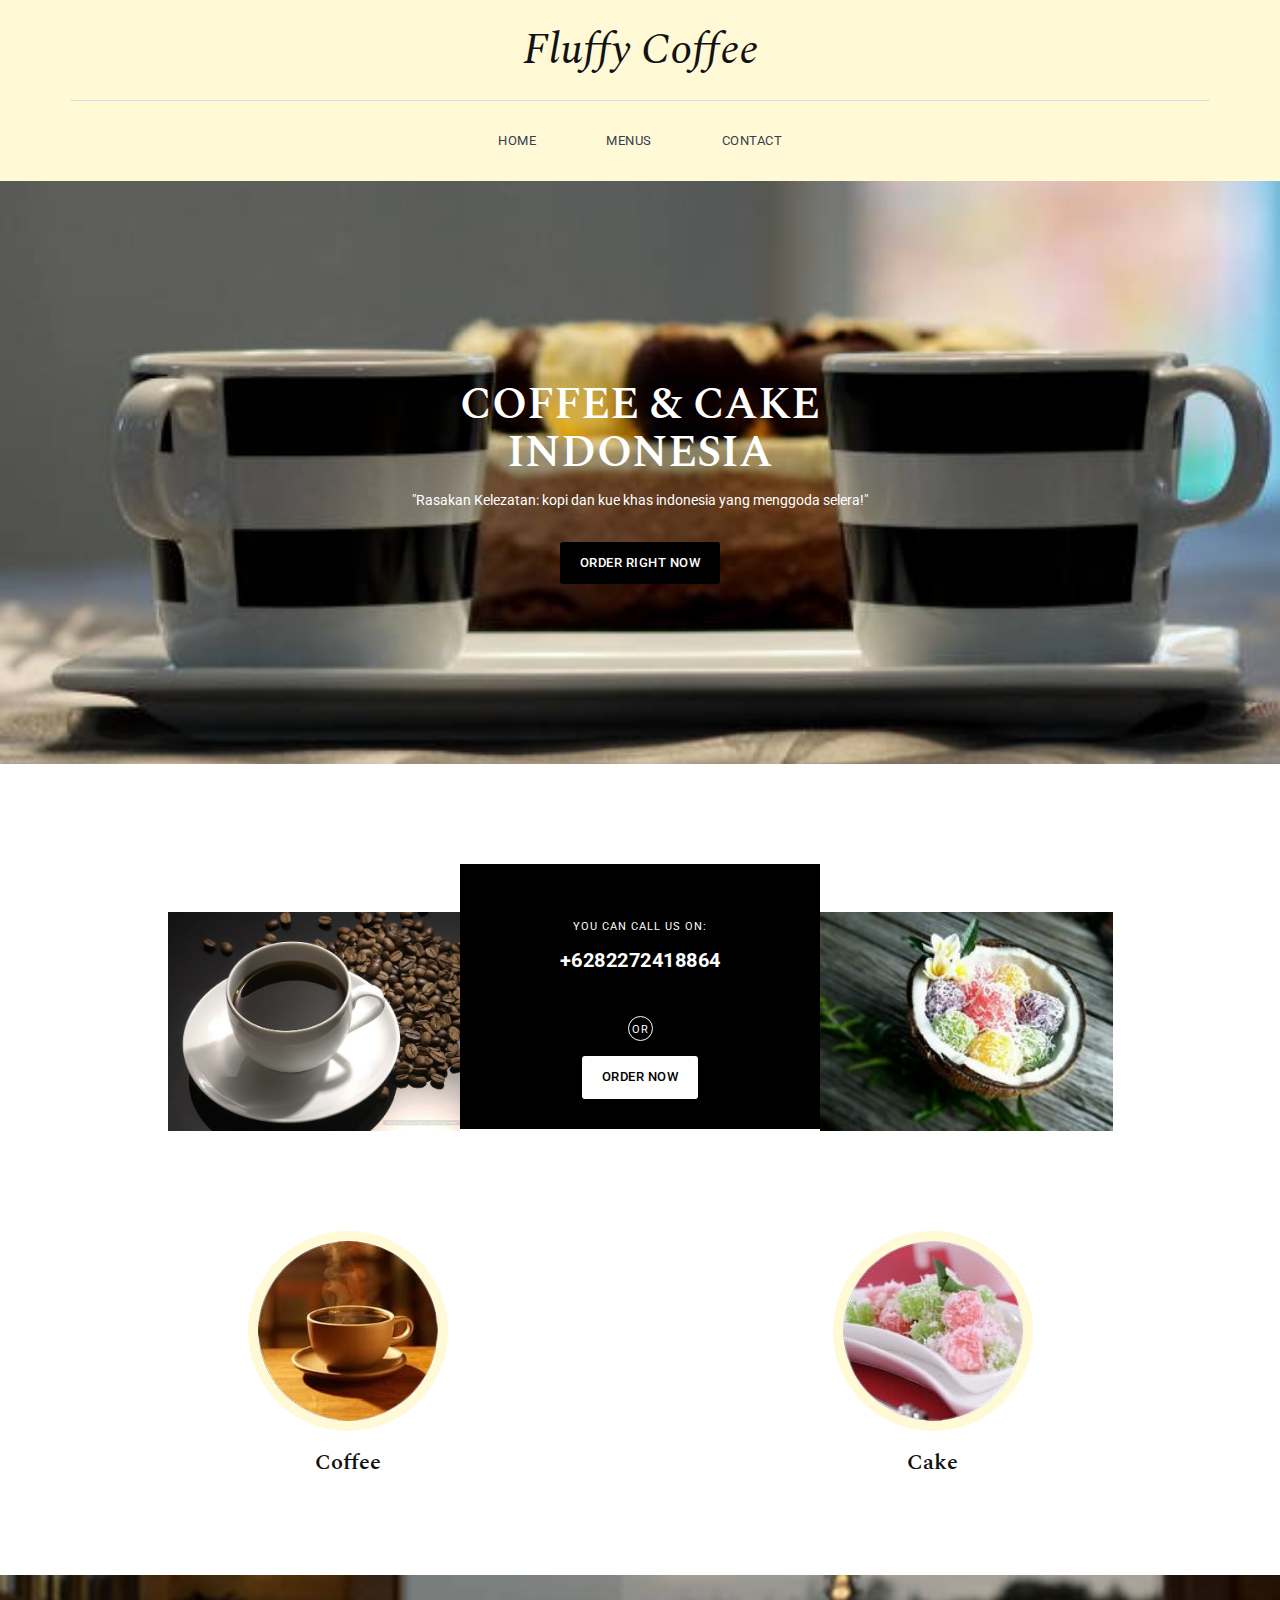
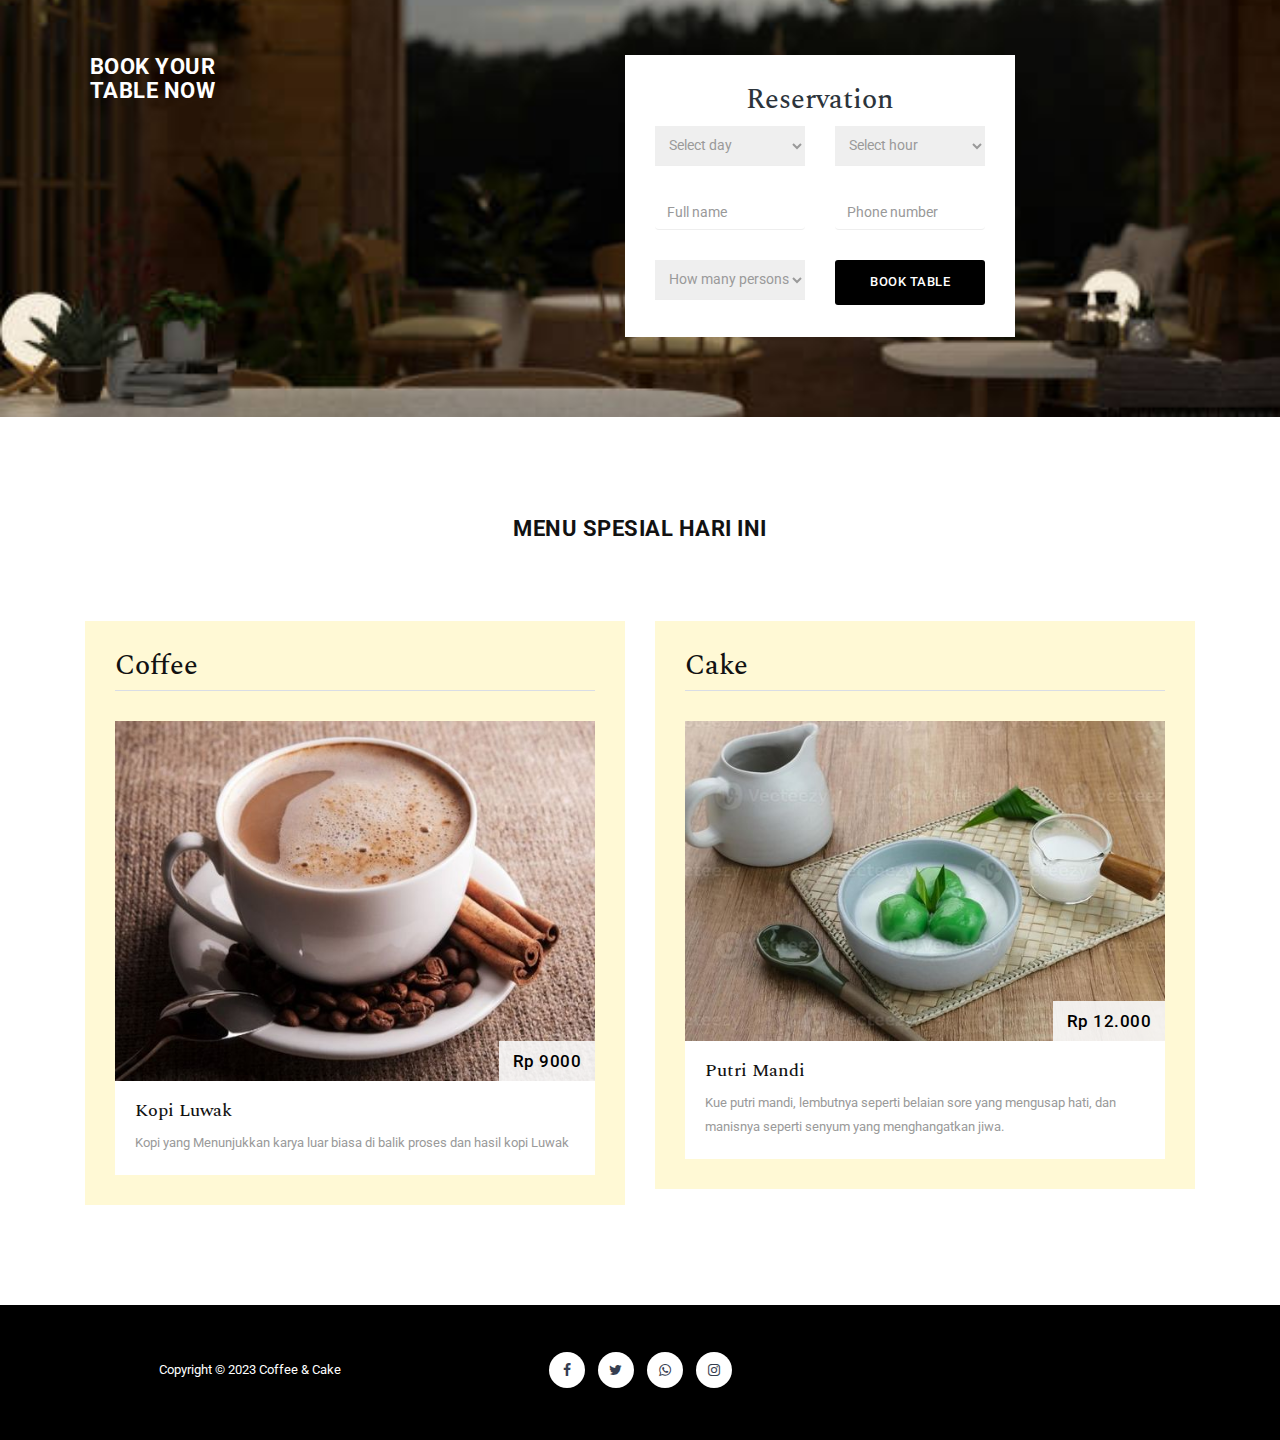
==== commit cd1dd392: "Update index.html" ====
--- a/index.html
+++ b/index.html
@@ -31,7 +31,7 @@
   <body>
     <div class="header">
       <div class="container">
-        <a href="#" class="navbar-brand scroll-top">Coffee & Cake</a>
+        <a href="#" class="navbar-brand scroll-top">Fluffy Coffee</a>
         <nav class="navbar navbar-inverse" role="navigation">
           <div class="navbar-header">
             <button
